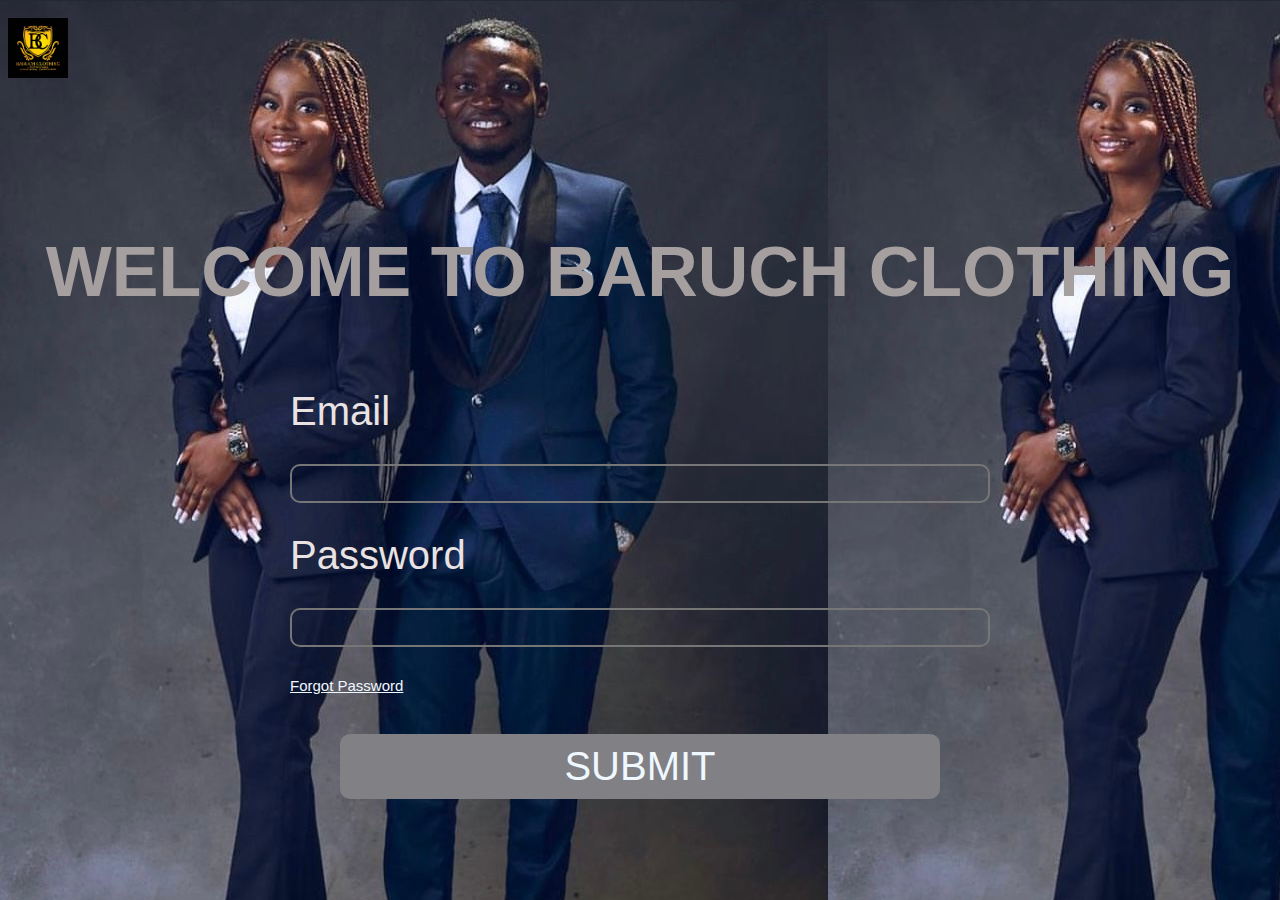
==== index.html @ 6f8b1d30 "Landing Page Project-Hackathon" ====
<!DOCTYPE html>
<html lang="en">
<head>
    <meta charset="UTF-8">
    <meta name="viewport" content="width=device-width, initial-scale=1.0">
    <title>Baruch Clothing</title>
    <link rel="stylesheet" href="index.css">
</head>
<body>
    <!-- Welcome page -->
    <section class="logo">
        <img src="/images/image0 (4).jpeg" alt="brand logo" width="60">
        <h1>WELCOME TO BARUCH CLOTHING</h1>
    </section>
    <!-- Login section -->
    <section id="Login">
        <form action="">
            <label>Email</label>
            <input>
            <label>Password</label>
            <input>
            <a href="" id="password">Forgot Password</a>
            <a href="pageMobile.html" class="submit">SUBMIT</a>
            <!-- <a href="/page.html" target="_blank">Sign In</a> -->

        </form>
    </section>
    
</body>
</html>
---- index.css ----
/* Background section */
body {
    background-image: url(/images/IMG_7163.jpg);
    background-repeat: initial;
}
/* welcome section */
h1 {
    color: rgb(165, 159, 159);
    text-align: center;
    margin-top: 200px;
    font-size: 25px;
    font-family: 'Gill Sans', 'Gill Sans MT', Calibri, 'Trebuchet MS', sans-serif;
}
.logo img {
    margin-top: 10px;
}
/* Login  */
#Login {
    padding: 10px 50px;
    align-items:center;
    justify-content: center;
    border-width: 20;
    display: flex;
    flex-direction: column;
}
#Login form {
    font-family: 'Gill Sans', 'Gill Sans MT', Calibri, 'Trebuchet MS', sans-serif;
    font-size: 15px;
    display: flex;
    flex-direction: column;
    padding: 10px;
    gap: 20px;
    width: 200px;
    text-align: left;
    color: rgb(233, 227, 227);
    
}
#Login form input {
    padding: 10px 12px;
    border-radius: 10px;
    background-color: transparent;
    border-style: solid;
    color: rgb(233, 227, 227);
    
}

.submit {
    text-decoration: none;
    background-color: rgb(128, 128, 133);
    padding: 10px;
    margin: 10px 50px;
    text-align: center;
    border-radius: 10px;
}

a {
    color: aliceblue;
}

#password {
    font-size: 15px;
}

@media (min-width: 567px) {
    h1 {
        font-size: 40px;
    }
    
}

@media (min-width: 992px) {
    h1 {
        font-size: 70px;
        margin-top: 150px;
    }

    #Login form {
        font-family: 'Gill Sans', 'Gill Sans MT', Calibri, 'Trebuchet MS', sans-serif;
        font-size: 40px;
        display: flex;
        flex-direction: column;
        padding: 20px;
        gap: 30px;
        width: 700px;
        
    }
    #Login form input {
        padding: 10px 12px;
        border-radius: 10px;
        background-color: transparent;
        border-style: solid;
        
    }
    #Login form button {
        background-color: rgb(128, 128, 133);
        color: white;
        font-weight: 800;
        border: none;
        border-radius: 10px;
        cursor: pointer;
        font-size: 25px;
        width: 250px;
        justify-content: center;
        
    }
}
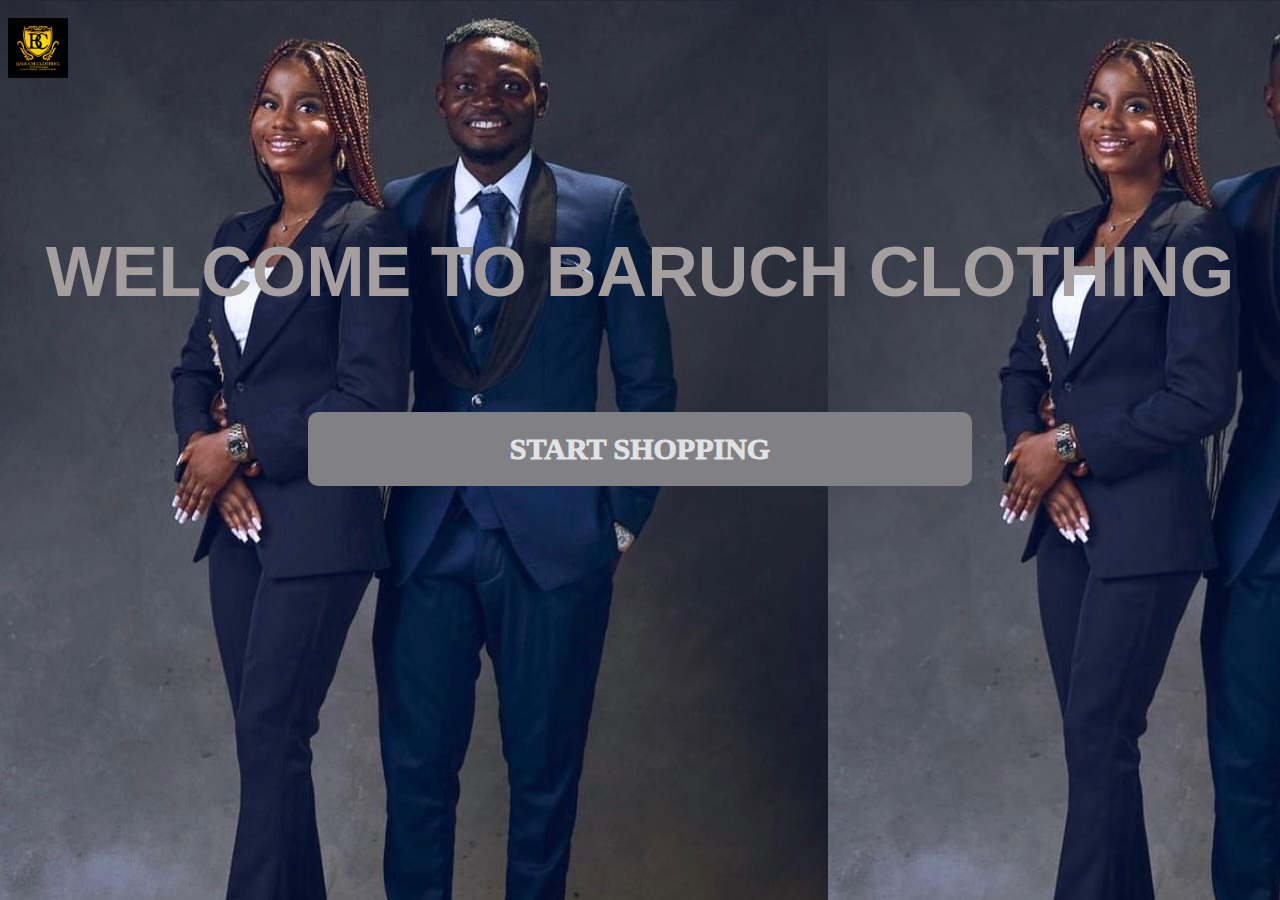
==== commit ea14f869: "Updated project" ====
--- a/index.html
+++ b/index.html
@@ -1,30 +1,22 @@
 <!DOCTYPE html>
 <html lang="en">
+
 <head>
     <meta charset="UTF-8">
     <meta name="viewport" content="width=device-width, initial-scale=1.0">
     <title>Baruch Clothing</title>
     <link rel="stylesheet" href="index.css">
 </head>
+
 <body>
     <!-- Welcome page -->
     <section class="logo">
         <img src="/images/image0 (4).jpeg" alt="brand logo" width="60">
         <h1>WELCOME TO BARUCH CLOTHING</h1>
     </section>
-    <!-- Login section -->
-    <section id="Login">
-        <form action="">
-            <label>Email</label>
-            <input>
-            <label>Password</label>
-            <input>
-            <a href="" id="password">Forgot Password</a>
-            <a href="pageMobile.html" class="submit">SUBMIT</a>
-            <!-- <a href="/page.html" target="_blank">Sign In</a> -->
+    <a href="/pageMobile.html">START SHOPPING</a>
 
-        </form>
-    </section>
-    
+
 </body>
-</html> +
+</html>--- a/index.css
+++ b/index.css
@@ -1,106 +1,76 @@
 /* Background section */
 body {
-    background-image: url(/images/IMG_7163.jpg);
-    background-repeat: initial;
+  background-image: url(/images/IMG_7163.jpg);
+  background-repeat: initial;
 }
 /* welcome section */
 h1 {
-    color: rgb(165, 159, 159);
-    text-align: center;
-    margin-top: 200px;
-    font-size: 25px;
-    font-family: 'Gill Sans', 'Gill Sans MT', Calibri, 'Trebuchet MS', sans-serif;
+  color: rgb(165, 159, 159);
+  text-align: center;
+  margin-top: 200px;
+  font-size: 25px;
+  font-family: "Gill Sans", "Gill Sans MT", Calibri, "Trebuchet MS", sans-serif;
 }
 .logo img {
-    margin-top: 10px;
+  margin-top: 10px;
 }
-/* Login  */
-#Login {
-    padding: 10px 50px;
-    align-items:center;
-    justify-content: center;
-    border-width: 20;
+a {
+  text-decoration: none;
+  background-color: rgb(128, 128, 133);
+  padding: 20px;
+  margin: 100px 300px;
+  text-align: center;
+  border-radius: 10px;
+  display: flex;
+  justify-content: center;
+  font-size: 30px;
+  font-weight: 1000;
+}
+a {
+  color: rgb(224, 226, 228);
+}
+
+#password {
+  font-size: 15px;
+}
+
+@media (min-width: 567px) {
+  h1 {
+    font-size: 40px;
+  }
+}
+
+@media (min-width: 992px) {
+  h1 {
+    font-size: 70px;
+    margin-top: 150px;
+  }
+
+  #Login form {
+    font-family: "Gill Sans", "Gill Sans MT", Calibri, "Trebuchet MS",
+      sans-serif;
+    font-size: 40px;
     display: flex;
     flex-direction: column;
-}
-#Login form {
-    font-family: 'Gill Sans', 'Gill Sans MT', Calibri, 'Trebuchet MS', sans-serif;
-    font-size: 15px;
-    display: flex;
-    flex-direction: column;
-    padding: 10px;
-    gap: 20px;
-    width: 200px;
-    text-align: left;
-    color: rgb(233, 227, 227);
-    
-}
-#Login form input {
+    padding: 20px;
+    gap: 30px;
+    width: 700px;
+  }
+  #Login form input {
     padding: 10px 12px;
     border-radius: 10px;
     background-color: transparent;
     border-style: solid;
-    color: rgb(233, 227, 227);
-    
+  }
+  #Login form button {
+    background-color: rgb(128, 128, 133);
+    color: white;
+    font-weight: 800;
+    border: none;
+    border-radius: 10px;
+    cursor: pointer;
+    font-size: 25px;
+    width: 250px;
+    justify-content: center;
+  }
 }
-
-.submit {
-    text-decoration: none;
-    background-color: rgb(128, 128, 133);
-    padding: 10px;
-    margin: 10px 50px;
-    text-align: center;
-    border-radius: 10px;
-}
-
-a {
-    color: aliceblue;
-}
-
-#password {
-    font-size: 15px;
-}
-
-@media (min-width: 567px) {
-    h1 {
-        font-size: 40px;
-    }
-    
-}
-
-@media (min-width: 992px) {
-    h1 {
-        font-size: 70px;
-        margin-top: 150px;
-    }
-
-    #Login form {
-        font-family: 'Gill Sans', 'Gill Sans MT', Calibri, 'Trebuchet MS', sans-serif;
-        font-size: 40px;
-        display: flex;
-        flex-direction: column;
-        padding: 20px;
-        gap: 30px;
-        width: 700px;
-        
-    }
-    #Login form input {
-        padding: 10px 12px;
-        border-radius: 10px;
-        background-color: transparent;
-        border-style: solid;
-        
-    }
-    #Login form button {
-        background-color: rgb(128, 128, 133);
-        color: white;
-        font-weight: 800;
-        border: none;
-        border-radius: 10px;
-        cursor: pointer;
-        font-size: 25px;
-        width: 250px;
-        justify-content: center;
-        
-    }
-}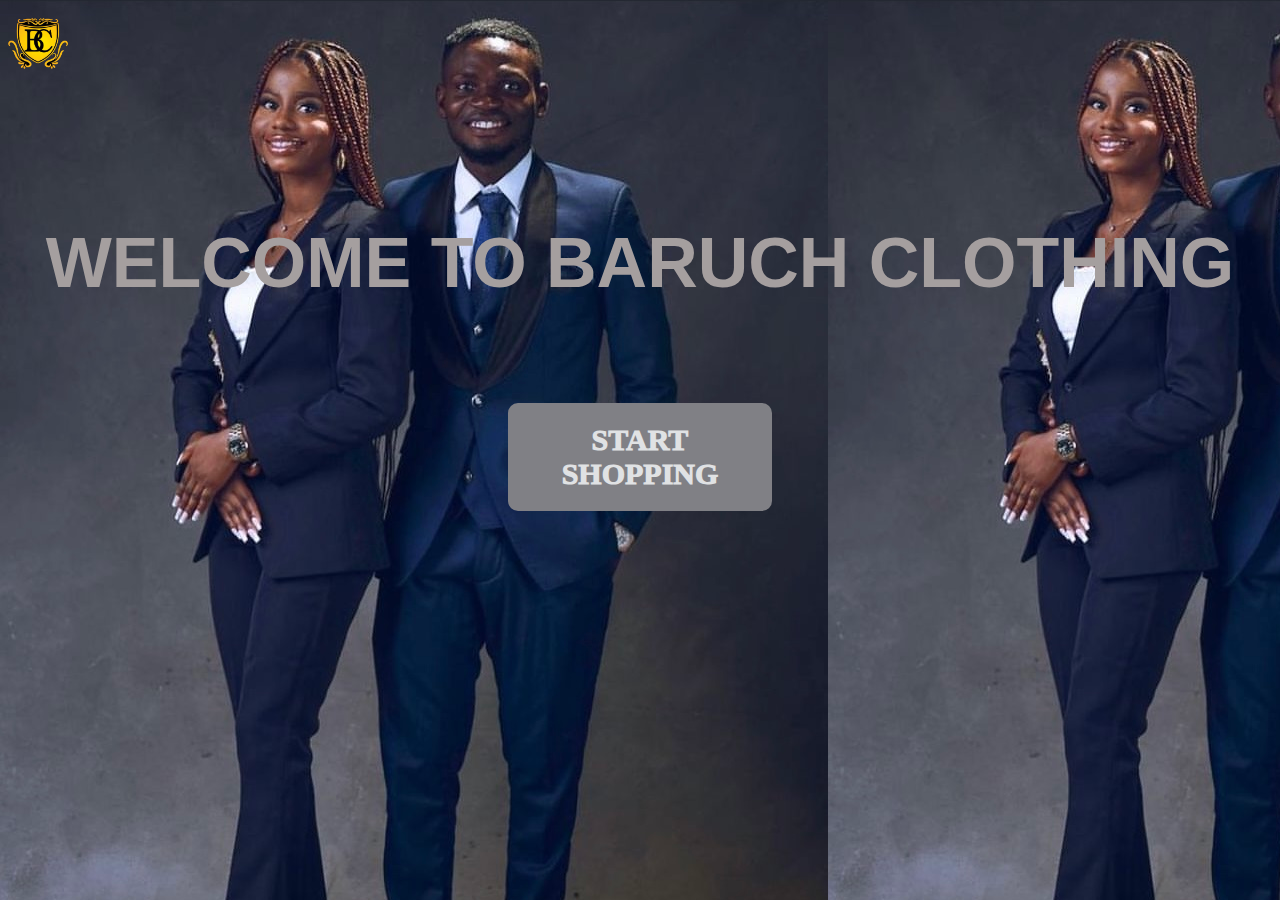
==== commit 3288e391: "Updated" ====
--- a/index.html
+++ b/index.html
@@ -11,7 +11,7 @@
 <body>
     <!-- Welcome page -->
     <section class="logo">
-        <img src="/images/image0 (4).jpeg" alt="brand logo" width="60">
+        <img src="/images/logo-img.PNG" alt="brand logo" width="60">
         <h1>WELCOME TO BARUCH CLOTHING</h1>
     </section>
     <a href="/pageMobile.html">START SHOPPING</a>
--- a/index.css
+++ b/index.css
@@ -33,44 +33,83 @@
 #password {
   font-size: 15px;
 }
-
+@media (min-width: 320px) {
+  a {
+    padding: 10px;
+    margin: 10px 50px;
+    text-align: center;
+    border-radius: 10px;
+    display: flex;
+    justify-content: center;
+    font-size: 20px;
+    font-weight: 700;
+  }
+}
 @media (min-width: 567px) {
   h1 {
-    font-size: 40px;
+    font-size: 30px;
+  }
+  a {
+    padding: 10px;
+    margin: 10px 100px;
+    text-align: center;
+    margin-top: 50px;
+    border-radius: 10px;
+    display: flex;
+    justify-content: center;
+    font-size: 20px;
+    font-weight: 700;
   }
 }
-
 @media (min-width: 992px) {
   h1 {
     font-size: 70px;
     margin-top: 150px;
   }
-
-  #Login form {
-    font-family: "Gill Sans", "Gill Sans MT", Calibri, "Trebuchet MS",
-      sans-serif;
-    font-size: 40px;
+  a {
+    padding: 20px;
+    margin: 10px 50px;
+    text-align: center;
+    border-radius: 10px;
     display: flex;
-    flex-direction: column;
-    padding: 20px;
-    gap: 30px;
-    width: 700px;
-  }
-  #Login form input {
-    padding: 10px 12px;
-    border-radius: 10px;
-    background-color: transparent;
-    border-style: solid;
-  }
-  #Login form button {
-    background-color: rgb(128, 128, 133);
-    color: white;
-    font-weight: 800;
-    border: none;
-    border-radius: 10px;
-    cursor: pointer;
-    font-size: 25px;
-    width: 250px;
     justify-content: center;
+    font-size: 30px;
+    font-weight: 700;
   }
 }
+@media (min-width: 768px) {
+  a {
+    padding: 10px;
+    margin: 100px 250px;
+    text-align: center;
+    border-radius: 10px;
+    display: flex;
+    justify-content: center;
+    font-size: 30px;
+    font-weight: 1000;
+  }
+}
+@media (min-width: 1200px) {
+  a {
+    padding: 20px;
+    margin: 100px 500px;
+    text-align: center;
+    border-radius: 10px;
+    display: flex;
+    justify-content: center;
+    font-size: 30px;
+    font-weight: 1000;
+  }
+}
+@media (min-width: 1400px) {
+  a {
+    padding: 30px;
+    margin: 100px 600px;
+    text-align: center;
+    border-radius: 10px;
+    display: flex;
+    justify-content: center;
+    font-size: 30px;
+    font-weight: 1000;
+  }
+}
